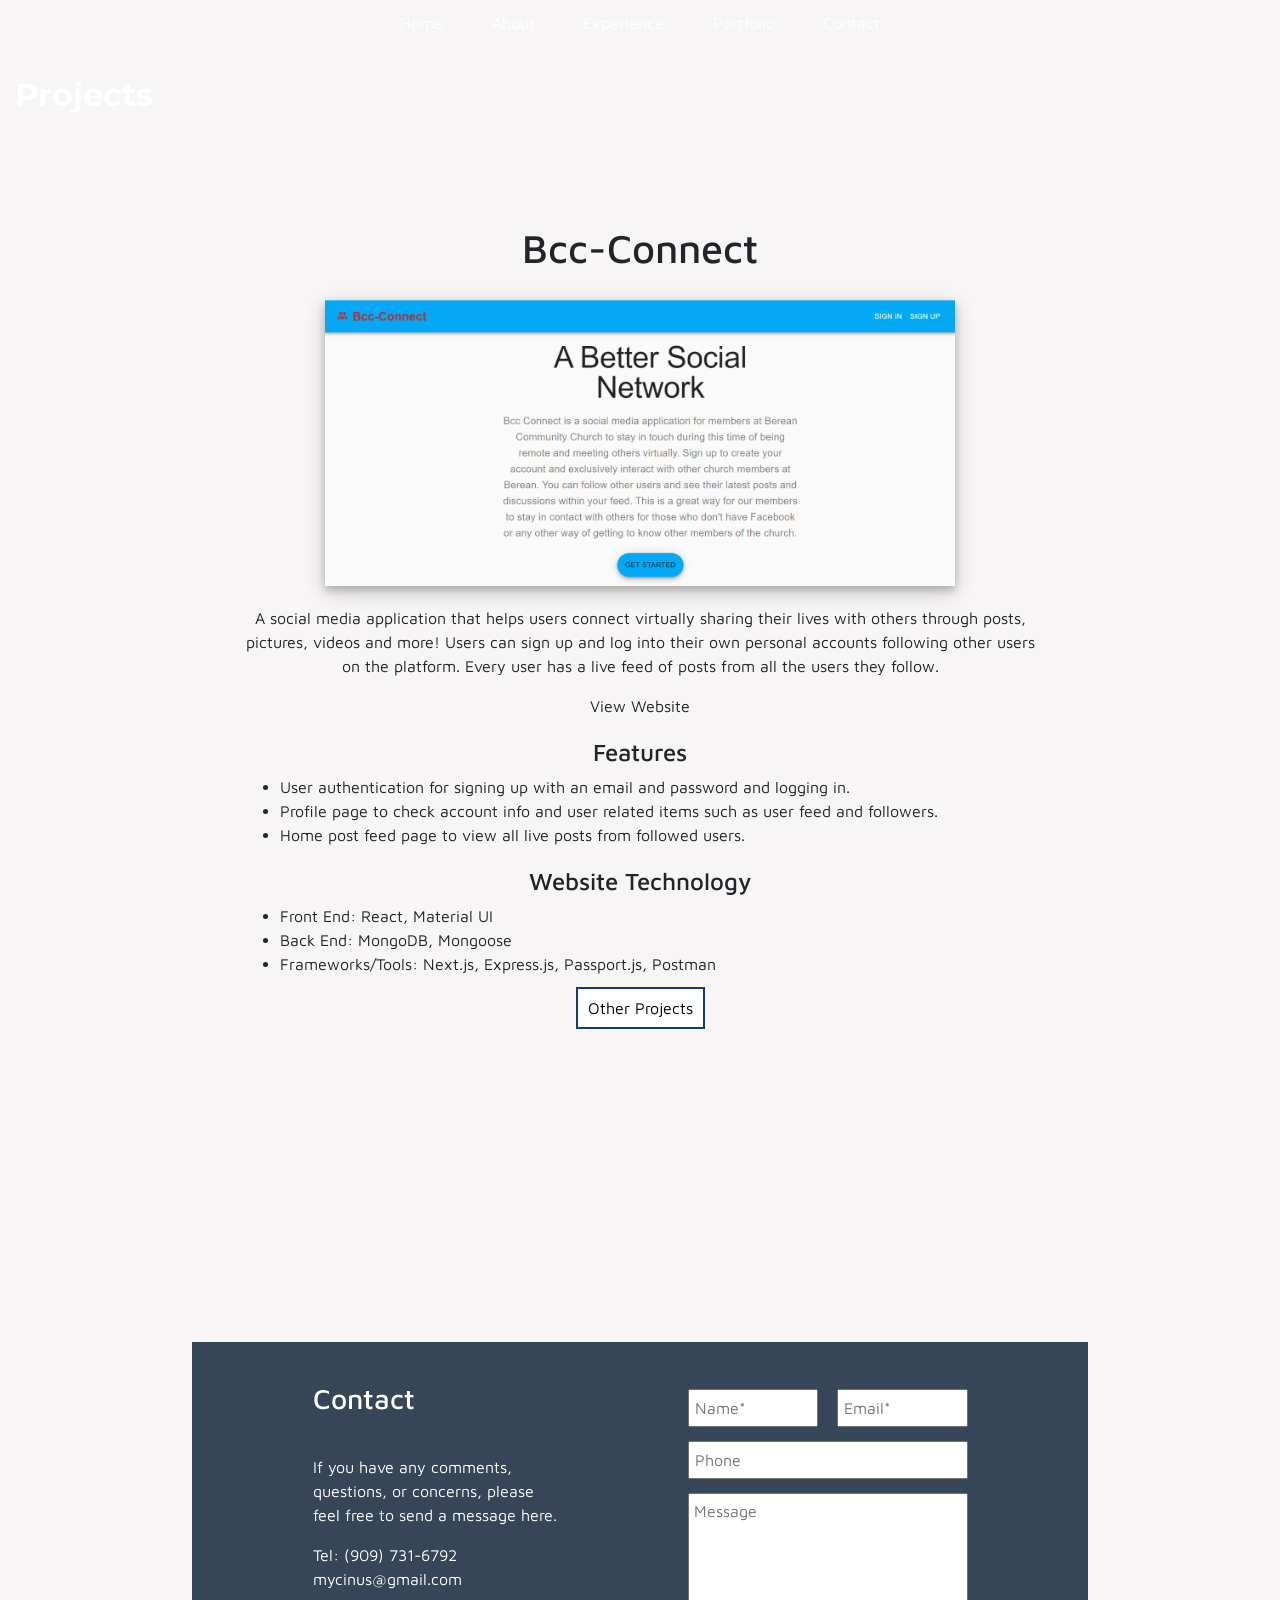
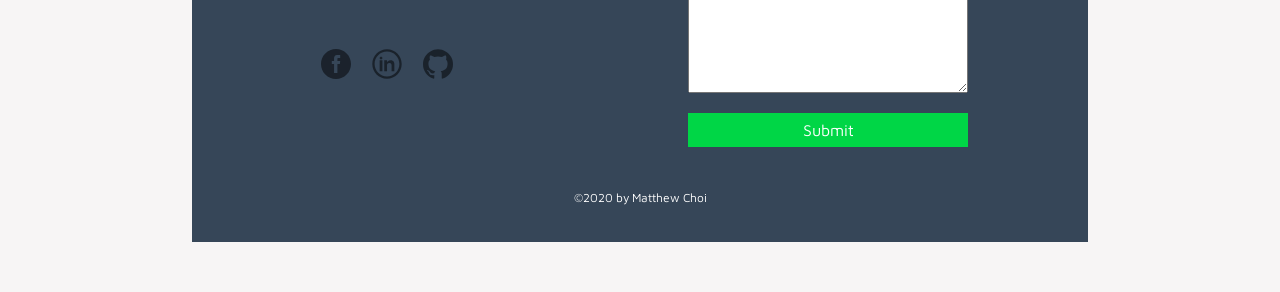
==== bcc-connect.html @ 504f70d9 "Add files via upload" ====
<!DOCTYPE html>
<html lang="en">
  <head>
    <title>Matthew Choi's Portfolio</title>
    <!-- Required meta tags -->
    <meta charset="utf-8">
    <meta name="viewport" content="width=device-width, initial-scale=1, shrink-to-fit=no">

    <!-- Bootstrap CSS -->
    <link rel="stylesheet" href="https://maxcdn.bootstrapcdn.com/bootstrap/4.0.0-beta/css/bootstrap.min.css" integrity="sha384-/Y6pD6FV/Vv2HJnA6t+vslU6fwYXjCFtcEpHbNJ0lyAFsXTsjBbfaDjzALeQsN6M" crossorigin="anonymous">
 
    <link rel="stylesheet" href="pstyles.css">
 
  </head>
  <body id='pBody'>
    <div id='top-footer'>
    <nav>
      <ul class='navbar'>
        <li >
          <a  href="index.html">Home</a>
        </li>
        <li >
          <a  href="index.html#aboutme" >About</a>
        </li>
        <li >
          <a  href="experience.html">Experience</a>
        </li>
        <li >
          <a  href="portfolio.html">Portfolio</a>
        </li> 
        <li >
          <a href="#contact-header"  >Contact</a>
        </li>
      </ul>

  </nav>

  <h2 id='pfoliotitle'>Projects</h2>
  </div>
  <br>
  

  <div class='projectBased'>

    <h1 style='text-align: center;'>Bcc-Connect</h1>

    <img src='./images/cover-photos/bcc-connect-sm.PNG' class='pimage' alt='bcc connect' style="width:630px;height:286px;">

    <p style='text-align: center;'>A social media application that helps users connect virtually sharing their lives with others through posts, pictures, videos and more!
      Users can sign up and log into their own personal accounts following other users on the platform. Every user has a live feed of posts from
      all the users they follow.
    </p>
    <a >View Website</a>


    <h4 class='features' style='text-align: center;'>Features</h4>

    <ul class='project-list'>
      <li>User authentication for signing up with an email and password and logging in.</li>
      <li>Profile page to check account info and user related items such as user feed and followers.</li>
      <li>Home post feed page to view all live posts from followed users.</li>
    </ul>


    <h4 class='webtech' style='text-align: center;'>Website Technology</h4>

    <ul class='project-list'>
      <li>Front End: React, Material UI</li>
      <li>Back End: MongoDB, Mongoose</li>
      <li>Frameworks/Tools: Next.js, Express.js, Passport.js, Postman</li>
    </ul>


    <a class='otherprojects' href='portfolio.html'>Other Projects</a>

  </div>



  <br>
  <br>


  <footer >
    <br>

    <div class="footer-content">

      <div class='contactDiv'>
        <ul class="contact-info">
          <li>            <h3 id='contact-header'>Contact</h3>              </li>
          <li><p>If you have any comments, questions, or concerns, please feel free to send a message here. </p></li>
            <li class="phone">Tel: <a href="tel:+19097316792">(909) 731-6792</a></li>
            <li class="email"><a href="mailto:mycinus@gmail.com">mycinus@gmail.com</a></li>
        </ul>
     
        <ul id="contact">
          <li><a href="https://www.facebook.com/matthew.choi.796" target="_blank" class="social facebook">Facebook</a></li>
          <li><a href="https://www.linkedin.com/in/matthew-choi-00b753176/" target="_blank" class="social linkedin">LinkedIn</a></li>
          <li><a href="https://github.com/mchoi8" target="_blank" class="social github">Github</a></li>
        </ul>

      </div>

      <div class='contactDiv'>
        <form action="mailto:mycinus@gmail.com">
    
          <input class='contactform' type="text" id="name" name="fullname" placeholder="Name*">
          <input class='contactform' type="text" id="email" name="Email" placeholder="Email*">
          <input class='contactform' type="text" id="phone" name="phone" placeholder="Phone">
          <textarea class='contactform' id="subject" name="subject" placeholder="Message" style="height:200px"></textarea>
      
          <input class='contactbutton' type="submit" value="Submit">
      
        </form>
      </div>
      <p class="copyright">&copy;2020 by Matthew Choi</p>

    </div>


    <div id='bottom-footer'>

    </div>


  </footer>

    <!-- Optional JavaScript -->
    <!-- jQuery first, then Popper.js, then Bootstrap JS -->
    <script src="https://code.jquery.com/jquery-3.2.1.slim.min.js" integrity="sha384-KJ3o2DKtIkvYIK3UENzmM7KCkRr/rE9/Qpg6aAZGJwFDMVNA/GpGFF93hXpG5KkN" crossorigin="anonymous"></script>
    <script src="https://cdnjs.cloudflare.com/ajax/libs/popper.js/1.11.0/umd/popper.min.js" integrity="sha384-b/U6ypiBEHpOf/4+1nzFpr53nxSS+GLCkfwBdFNTxtclqqenISfwAzpKaMNFNmj4" crossorigin="anonymous"></script>
    <script src="https://maxcdn.bootstrapcdn.com/bootstrap/4.0.0-beta/js/bootstrap.min.js" integrity="sha384-h0AbiXch4ZDo7tp9hKZ4TsHbi047NrKGLO3SEJAg45jXxnGIfYzk4Si90RDIqNm1" crossorigin="anonymous"></script>

  </body>

</html>
---- pstyles.css ----
@import url('https://fonts.googleapis.com/css2?family=Maven+Pro:wght@400;500&display=swap');
@import url('https://fonts.googleapis.com/css?family=Montserrat&display=swap');
@import url('https://fonts.googleapis.com/css2?family=IBM+Plex+Sans:wght@500&display=swap');

body {
    font-family: 'Maven Pro', sans-serif;  
    background-color: rgb(247, 245, 245);
    box-sizing: border-box;
}

img {
  max-width:100%;
  height:auto;
}


#aboutTitle {
  text-align: center;
  width: 100%;
  font-size: 45px;
  color: #00D646;

}

#aboutme {
  position: relative;
  z-index: 1;
  box-sizing: border-box;
  display: flex;
  flex-wrap: wrap;
  justify-content: space-evenly;
  width: 70%;
  margin: 0 auto;
  top: -225px;
  padding: 40px;
  background-color: rgb(54, 70, 88);
}

#darkBackground {
  position: relative;
  z-index: 0;
  top: -820px;
  height: 800px;
  /* background-color: rgb(14, 45, 82); */
  background-color: #091330;
}

#maincontent {
  position: relative;
  z-index: 0;
  top: -850px;
  height: 1850px;
  background-color: #667182;
}

#resume {

  text-decoration: none;
  font-size: 15px;
  color: white;
  padding: 15px;
  border: 1px solid #00D646;
  transition: 0.3s;

}

#resume:hover {
  background-color: #00D646;
}

#topBody {
    position: relative;
    z-index: 0;
    background:     
        linear-gradient(
        rgba(97, 111, 230, 0.45), 
         transparent
      ),
      url(images/home_background.jpg);
      background-attachment: fixed;
      background-position: center;
      background-repeat: no-repeat;
      background-size: cover; 

      height: 900px;
}

#bottom-footer {
  position: relative;
  z-index: 0;
  background:     
      linear-gradient(
      rgba(165, 165, 165, 0.45), 
      transparent
      ),

  url(images/home_background.jpg);
  background-attachment: fixed;
  background-position: center;
  background-repeat: no-repeat;
  background-size: cover; 
  height: 250px;
}

#top-footer {
  position: relative;
  z-index: 0;
  background:    
  url(images/home_background.jpg);
  background-attachment: fixed;
  background-position: center;
  background-repeat: no-repeat;
  background-size: cover; 
  height: 150px;
}

.title {
    color: white;
    text-align: center;
    font-size: 45px;
    margin: 15px;
    font-family: 'Montserrat', sans-serif;

}

.occup {
    color: white;
    text-align: center;
    font-family: 'Montserrat', sans-serif;
    margin-top: 15px;

}

h2 {
  font-family: 'Montserrat', sans-serif;
  color: white;
  font-weight: bold;
  text-align: center;
}


.contentheader {
  font-family: 'Maven Pro', sans-serif; 
  margin-top: 25px;
  margin-bottom: 70px;
  font-size: 40px;
}

#porttitle {
  margin-top: 80px;

}

/* Nav ====================================================*/

.navbar {
  list-style: none;
  width: 40%;
  margin: 0 auto
}


.navbar a{
  color: white;
  text-decoration: none;
}

.navbar li:after {    
  background: none repeat scroll 0 0 transparent;
  bottom: 0;
  content: "";
  display: block;
  height: 2px;
  left: 0;
  position: absolute;
  background: #fff;
  transition: width 0.3s ease 0s, left 0.3s ease 0s;
  width: 0;
}

.navbar li:hover:after {
  width: 100%; 
  left: 0; 
}

.navbar li { 
  display: table-cell; 
  position: relative; 
  padding: 3px 0;
}


  
/**/

.abouttext {
  text-align: center;
}

  
  .intro {
    /* box-sizing: border-box; */
    display: flex;
    flex-wrap: wrap;
    justify-content: space-evenly;
    color: white;
    width: 100%;
    margin: 10px;
    padding: 20px;
  }
  
  #propic-holder {
    text-align: center;
    
  }
  
  .propic {
    width: 200px;
    height: 200px;
    margin: 20px;
    margin-top: 40px;
    border-radius: 100%;
    border: 2px solid rgb(255, 255, 255);
  
  }

  .profilepic {
    width: 300px;
    height: 240px;
    margin: 20px;
    margin-top: 15px;

  }


  /* Portfolio */
  
  .portfolio {
    display: flex;
    flex-wrap: wrap;
    justify-content: center;
    margin-bottom: 100px;
  }
  
  /* .card {
    width: 18rem;
    text-align: center;
    height: 300px;
    padding: 15px;
    margin: 20px;
    background-color: #667182;
    border-style: none;
    transition: 0.3s;
    color: white;
    cursor: pointer;
} */

.pcard {
  display: flex;
  flex-direction: column;
  justify-content: center;
  border: 2px solid hotpink;
  width: 18rem;
  text-align: center;
  height: 330px;
  padding: 20px;
  margin: 20px;
  background-color: #667182;
  border-style: none;
  transition: 0.3s;
  color: white;
}


/* .card:hover {
  background-color: #32373f;

} */



.seemore {
  text-align: center;
  margin-top: 20px;
  margin-bottom: 80px;
}

#seemorebtn {
  color: #00D646;
  background-color: rgb(47, 59, 71);
  padding: 20px;
  transition: 0.3s;
  text-decoration: none;
}

#seemorebtn:hover {
  background-color: black;
}

svg {
  width: 100%;
  margin: 0 auto;
}

.cardtitle {
  margin-top: 20px;
  margin-bottom: 10px;
}


.p1card {
  color: white;
  width: 50%;
  margin: 0 auto;
}

/* 
.acard:hover {
  color: white;
  text-decoration: none;
} */

.p1card:hover {
  text-decoration: none;
  color: #00D646;
}

  /* -------------- */


  

  #exptitle, #pfoliotitle {
    color: white;
    margin-top: 30px;
    margin-left: 15px;
    text-align: left;
  }

  .dates {
    color: #00D646;
    font-weight: bold;
  }

  .location {
    font-size: 23px;
  }


  /* ----------------- */



  /*     Footer     */
  


  .footer-content {
    color: white;
    position: relative;
    z-index: 1;
    box-sizing: border-box;
    display: flex;
    flex-wrap: wrap;
    justify-content: space-evenly;
    width: 70%;
    height: 500px;
    margin: 0 auto;
    top: 200px;
    padding: 40px;
    background-color: rgb(54, 70, 88);
  }
    
    footer .copyright {
      top: -8px;
      font-size: .75em;
    }
    
    footer ul {
      list-style-type: none;
  
    }
  
    #contact-header {
      width: 100%;
      text-align: left;
      margin-bottom: 40px;
      margin-right: 65px;

    }

    .contactDiv {
      
      width: 40%;
      margin: 0 auto;
    }
    
    footer ul li {
      display: inline-block;
    }
    
    #name , #email, #phone, #subject, .contactbutton{
      list-style: none;
      padding: 5px;
      margin: 7px;
    }

    #email, #name {
      width: 40%;
    }

    #phone, #subject {
      width: 86%;
    }

    .contactbutton {
      background-color: #00D646;
      color: white;
      width: 86%;
      border: none;
      transition: 0.3s;
    } 

    .contactbutton:hover {
      background-color: rgb(0, 180, 60);
    }

    .contact-info a {
      text-decoration: none;
      color: white;
      }
  
    .contact-info {
        margin-right: 40px;
  
      }
  
    #contact {
      width: 100%;
      margin: 0 auto;
       margin-top: 50px;
    }
  
    .copyright {
        margin-top: 35px;
        text-align: center;
        width: 100%;

    }
    
    a.social {
      display: inline-block;
      text-indent: -9999px;
      margin: 8px;
      width: 30px;
      height: 30px;
      background-size: 30px 30px;
      opacity: .5;
      transition: all .5s;
    }
    a.facebook {
      background-image: url(images/fblogo.svg);
    }
    a.linkedin {
      background-image: url(images/ln.svg);
    }
    a.github {
      background-image: url(images/github.svg);
    }
    a.social:hover {
      opacity: 1;
    }
    
    .clearfix {
      clear: both;
    }


    /* Experience html  */
  
    #expcontent {
      max-width: 900px;
      margin: 0 auto;
      margin-top: 30px;
      color: black;
    }

    hr {
      background-color: white;
    }

    h3, #cert {
      text-align: center;
    }


   /* Portfolio html  */

    #card-content {
      display: flex;
      flex-wrap: wrap;
      justify-content: space-evenly;
      margin-top: 30px;
      margin-bottom: 50px;
    }

    .projectBased {
      max-width: 900px;
      text-align: center;
      margin: 0 auto;
      padding: 50px;
    }


    .features, .webtech {
      margin-top: 20px;
    }

    .projectwork {
      margin: 15px;
    }

    .project-list {
      text-align: left;
      margin-bottom: 20px;
    }


    .pheader {
      margin-top: 10px;
    }

    .ptext {
      font-size: 13px;
    }


    .pimage {
      margin: 20px;
      box-shadow: 0 4px 8px 0 rgba(0, 0, 0, 0.2), 0 6px 20px 0 rgba(0, 0, 0, 0.19);
    }


    .projectlink:hover, .projectlink, a, a:hover {
      text-decoration: none;
      color: black;
    }



    .otherprojects {
      background-color: rgb(255, 255, 255);
      padding: 10px;
      transition: 0.3s;
      text-decoration: none;
      border: 2px solid rgb(17, 61, 119);
    }





    @media (min-width: 320px) {
      .profilepic {
        width: 200px;
        height: 170px;
        margin: 20px;
        margin-top: 15px;
    
      }
    }
  
  
    @media (min-width: 768px) {
  
      .propic {
        width: 125px;
        height: 125px;
        border-radius: 100%;
  
      }
      .right::after { /* fixing the right circles on the time line */
        left: 2px;
      }
      .left::after { /* aligning left circles on the timeline */
        right: 4px;
      }
    }
  
    .intro {
      padding: 5px;
    }
  

    #maincontent {
      height: 2850px;
    }
  
    @media (min-width: 900px) {

      #maincontent {
        height: 2700px;
      }
      .right::after { /* fixing the right circles on the time line */
        left: 4px;
      }
      .left::after { /* aligning left circles on the timeline */
        right: 6px;
      }

    }


    @media (min-width: 1024px) {
  

      #maincontent {
        height: 2000px;
      }


      .propic {
        margin-top: 50px;
        width: 200px;
        height: 200px;
      }
  
      .intro {
        font-size: 18px;
        margin-top: 20px;
      }
  
      #about {
        height: 400px;
      }
  
      .profilepic {
        width: 300px;
        height: 240px;
        margin: 20px;
        margin-top: 15px;
    
      }
      .right::after { /* fixing the right circles on the time line */
        left: 6px;
      }
      .left::after { /* aligning left circles on the timeline */
        right: 8px;
      }

    }
    @media (min-width: 1120px) {


      .right::after { /* fixing the right circles on the time line */
        left: 8px;
      }
      .left::after { /* aligning left circles on the timeline */
        right: 9px;
      }
    }

    @media (min-width: 1200px) {


      .right::after { /* fixing the right circles on the time line */
        left: 9px;
      }
      .left::after { /* aligning left circles on the timeline */
        right: 11px;
      }
    }
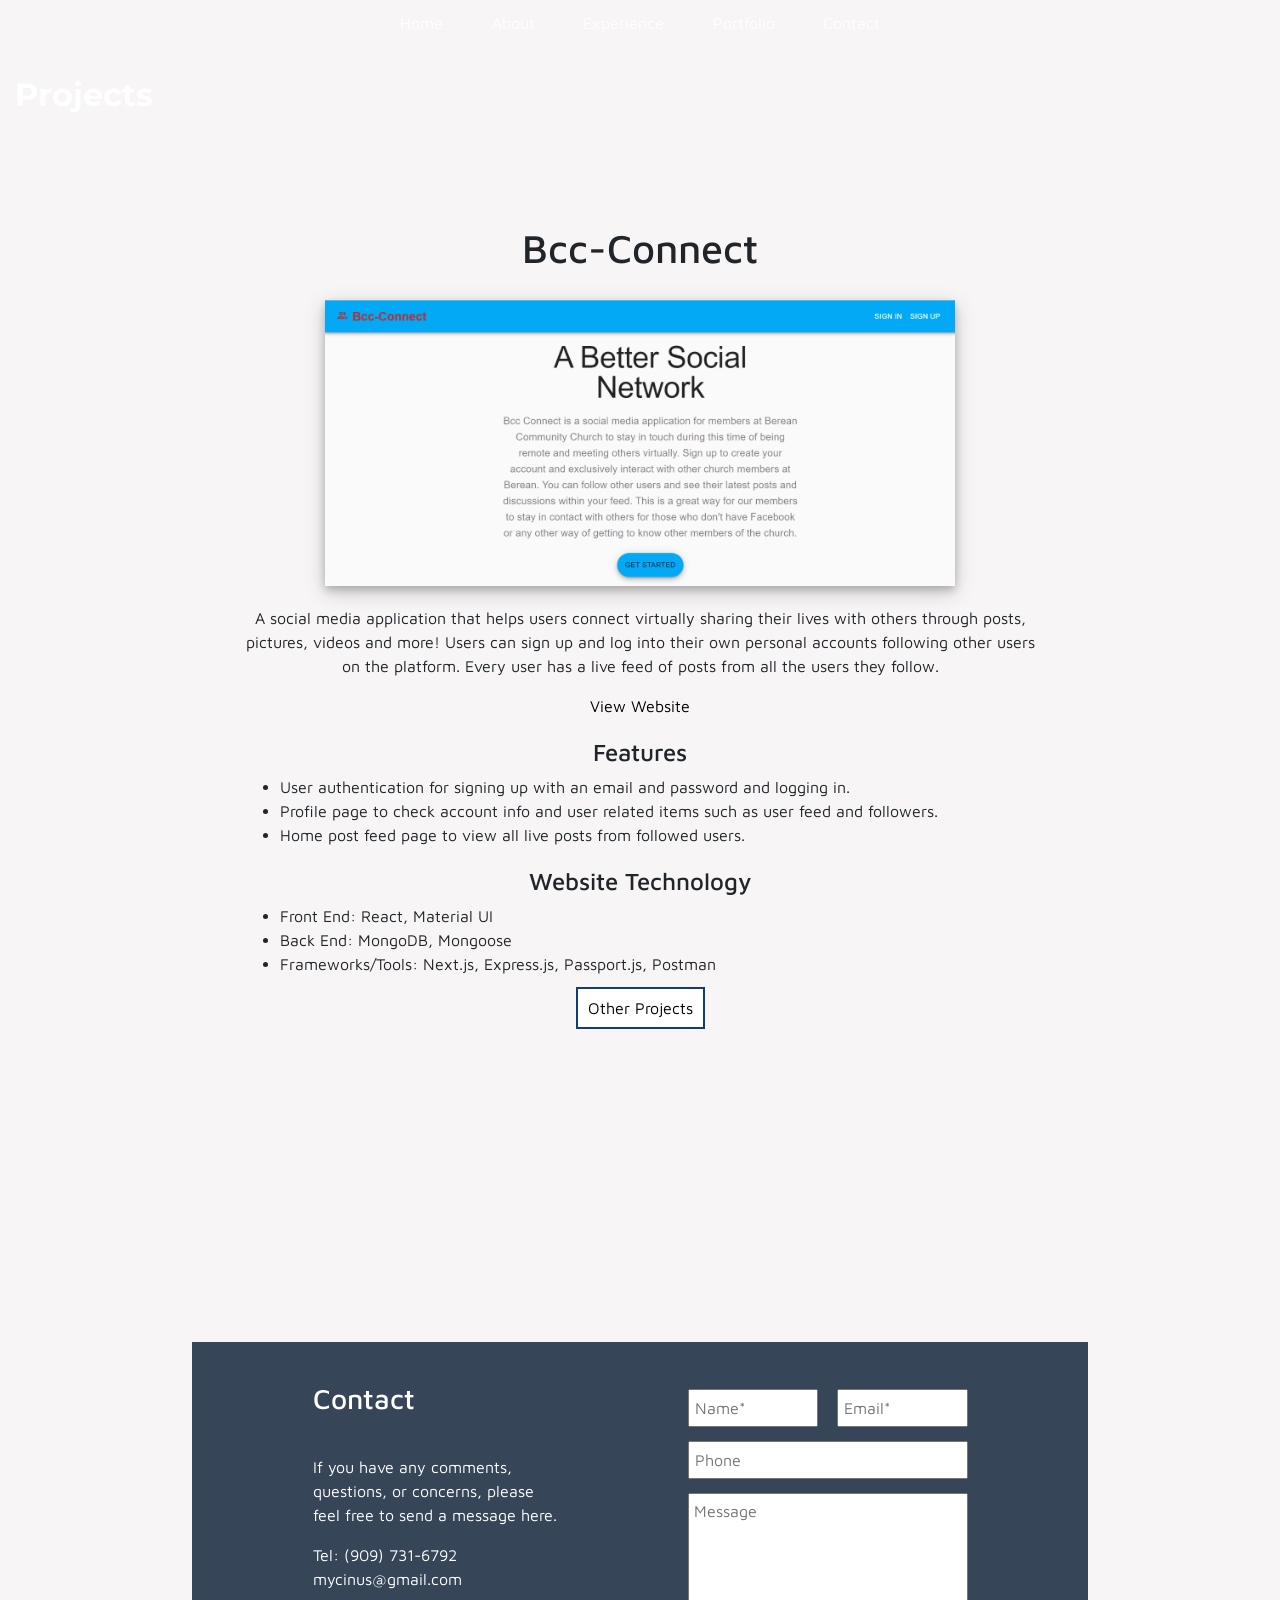
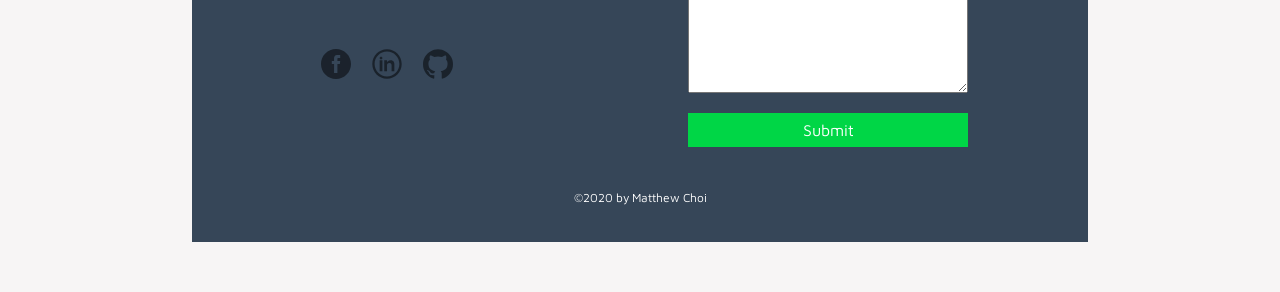
==== commit d416900b: "Update bcc-connect.html" ====
--- a/bcc-connect.html
+++ b/bcc-connect.html
@@ -50,7 +50,7 @@
       Users can sign up and log into their own personal accounts following other users on the platform. Every user has a live feed of posts from
       all the users they follow.
     </p>
-    <a >View Website</a>
+    <a href='https://berean-connect.herokuapp.com/'>View Website</a>
 
 
     <h4 class='features' style='text-align: center;'>Features</h4>
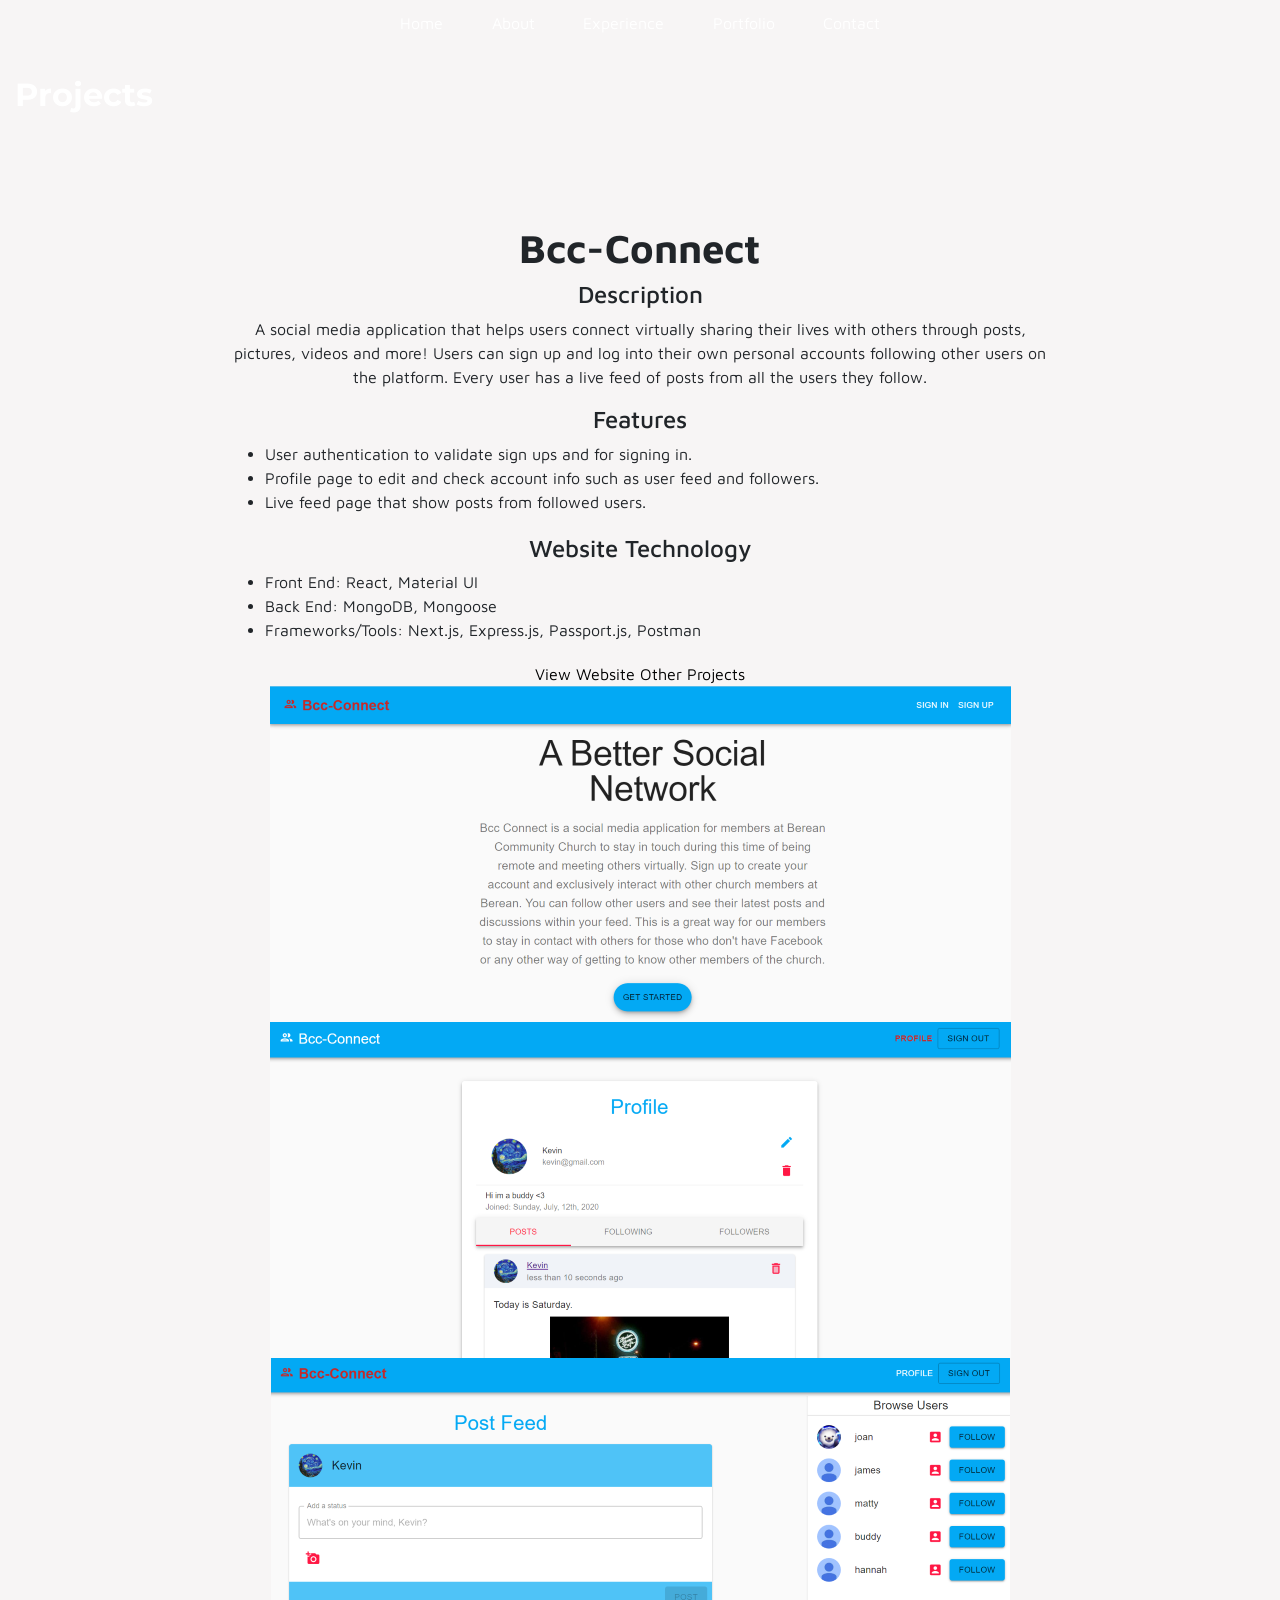
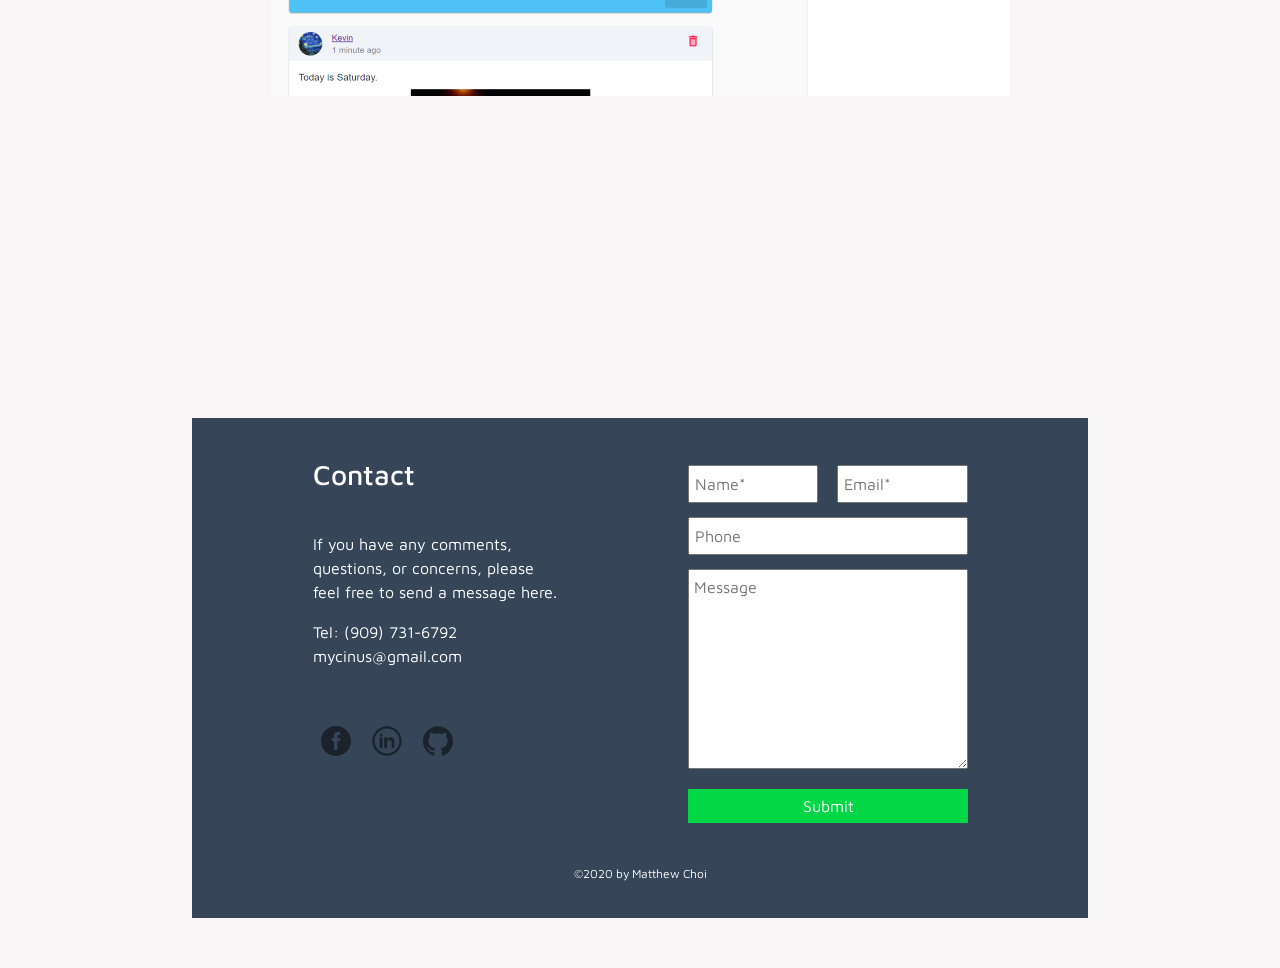
==== commit 838ec8b2: "Update bcc-connect.html" ====
--- a/bcc-connect.html
+++ b/bcc-connect.html
@@ -17,19 +17,19 @@
     <nav>
       <ul class='navbar'>
         <li >
-          <a  href="index.html">Home</a>
+          <a class='anav' href="index.html">Home</a>
         </li>
         <li >
-          <a  href="index.html#aboutme" >About</a>
+          <a class='anav' href="index.html#aboutme" >About</a>
         </li>
         <li >
-          <a  href="experience.html">Experience</a>
+          <a class='anav' href="experience.html">Experience</a>
         </li>
         <li >
-          <a  href="portfolio.html">Portfolio</a>
+          <a class='anav' href="portfolio.html">Portfolio</a>
         </li> 
         <li >
-          <a href="#contact-header"  >Contact</a>
+          <a class='anav' href="#contact-header"  >Contact</a>
         </li>
       </ul>
 
@@ -42,37 +42,52 @@
 
   <div class='projectBased'>
 
-    <h1 style='text-align: center;'>Bcc-Connect</h1>
+    <h1 class='project-headers'><strong>Bcc-Connect</strong></h1>
 
-    <img src='./images/cover-photos/bcc-connect-sm.PNG' class='pimage' alt='bcc connect' style="width:630px;height:286px;">
-
-    <p style='text-align: center;'>A social media application that helps users connect virtually sharing their lives with others through posts, pictures, videos and more!
-      Users can sign up and log into their own personal accounts following other users on the platform. Every user has a live feed of posts from
-      all the users they follow.
-    </p>
-    <a href='https://berean-connect.herokuapp.com/'>View Website</a>
+    <div class='row'>
+    <div class='proj-col1'>
+      <h4 class='project-headers'>Description</h4>
+      <p>A social media application that helps users connect virtually sharing their lives with others through posts, pictures, videos and more!
+        Users can sign up and log into their own personal accounts following other users on the platform. Every user has a live feed of posts from
+        all the users they follow.
+      </p>
 
 
-    <h4 class='features' style='text-align: center;'>Features</h4>
 
-    <ul class='project-list'>
-      <li>User authentication for signing up with an email and password and logging in.</li>
-      <li>Profile page to check account info and user related items such as user feed and followers.</li>
-      <li>Home post feed page to view all live posts from followed users.</li>
-    </ul>
+      <h4 class='project-headers'>Features</h4>
+
+      <ul class='project-list'>
+        <li>User authentication to validate sign ups and for signing in.</li>
+        <li>Profile page to edit and check account info such as user feed and followers.</li>
+        <li>Live feed page that show posts from followed users.</li>
+      </ul>
 
 
-    <h4 class='webtech' style='text-align: center;'>Website Technology</h4>
+      <h4 class='project-headers'>Website Technology</h4>
 
-    <ul class='project-list'>
-      <li>Front End: React, Material UI</li>
-      <li>Back End: MongoDB, Mongoose</li>
-      <li>Frameworks/Tools: Next.js, Express.js, Passport.js, Postman</li>
-    </ul>
+      <ul class='project-list'>
+        <li>Front End: React, Material UI</li>
+        <li>Back End: MongoDB, Mongoose</li>
+        <li>Frameworks/Tools: Next.js, Express.js, Passport.js, Postman</li>
+      </ul>
+
+      <div class='btn-div'>
+        <a class='project-btn' href='https://berean-connect.herokuapp.com/' target="_blank">View Website</a>
+        <a class='project-btn' href='portfolio.html'>Other Projects</a>
+      </div>
+    </div>
 
 
-    <a class='otherprojects' href='portfolio.html'>Other Projects</a>
 
+    <div class='proj-col2'>
+      <img src='./images/cover-photos/bcc-connect-sm.PNG' class='project-image' alt='bcc connect' >
+
+      <img src='./images/cover-photos/bcc-connect1-sm.PNG' class='project-image' alt='bcc connect1'>
+  
+      <img src='./images/cover-photos/bcc-connect2-sm.PNG' class='project-image' alt='bcc connect2'>  
+    </div>
+
+    </div>
   </div>
 
 
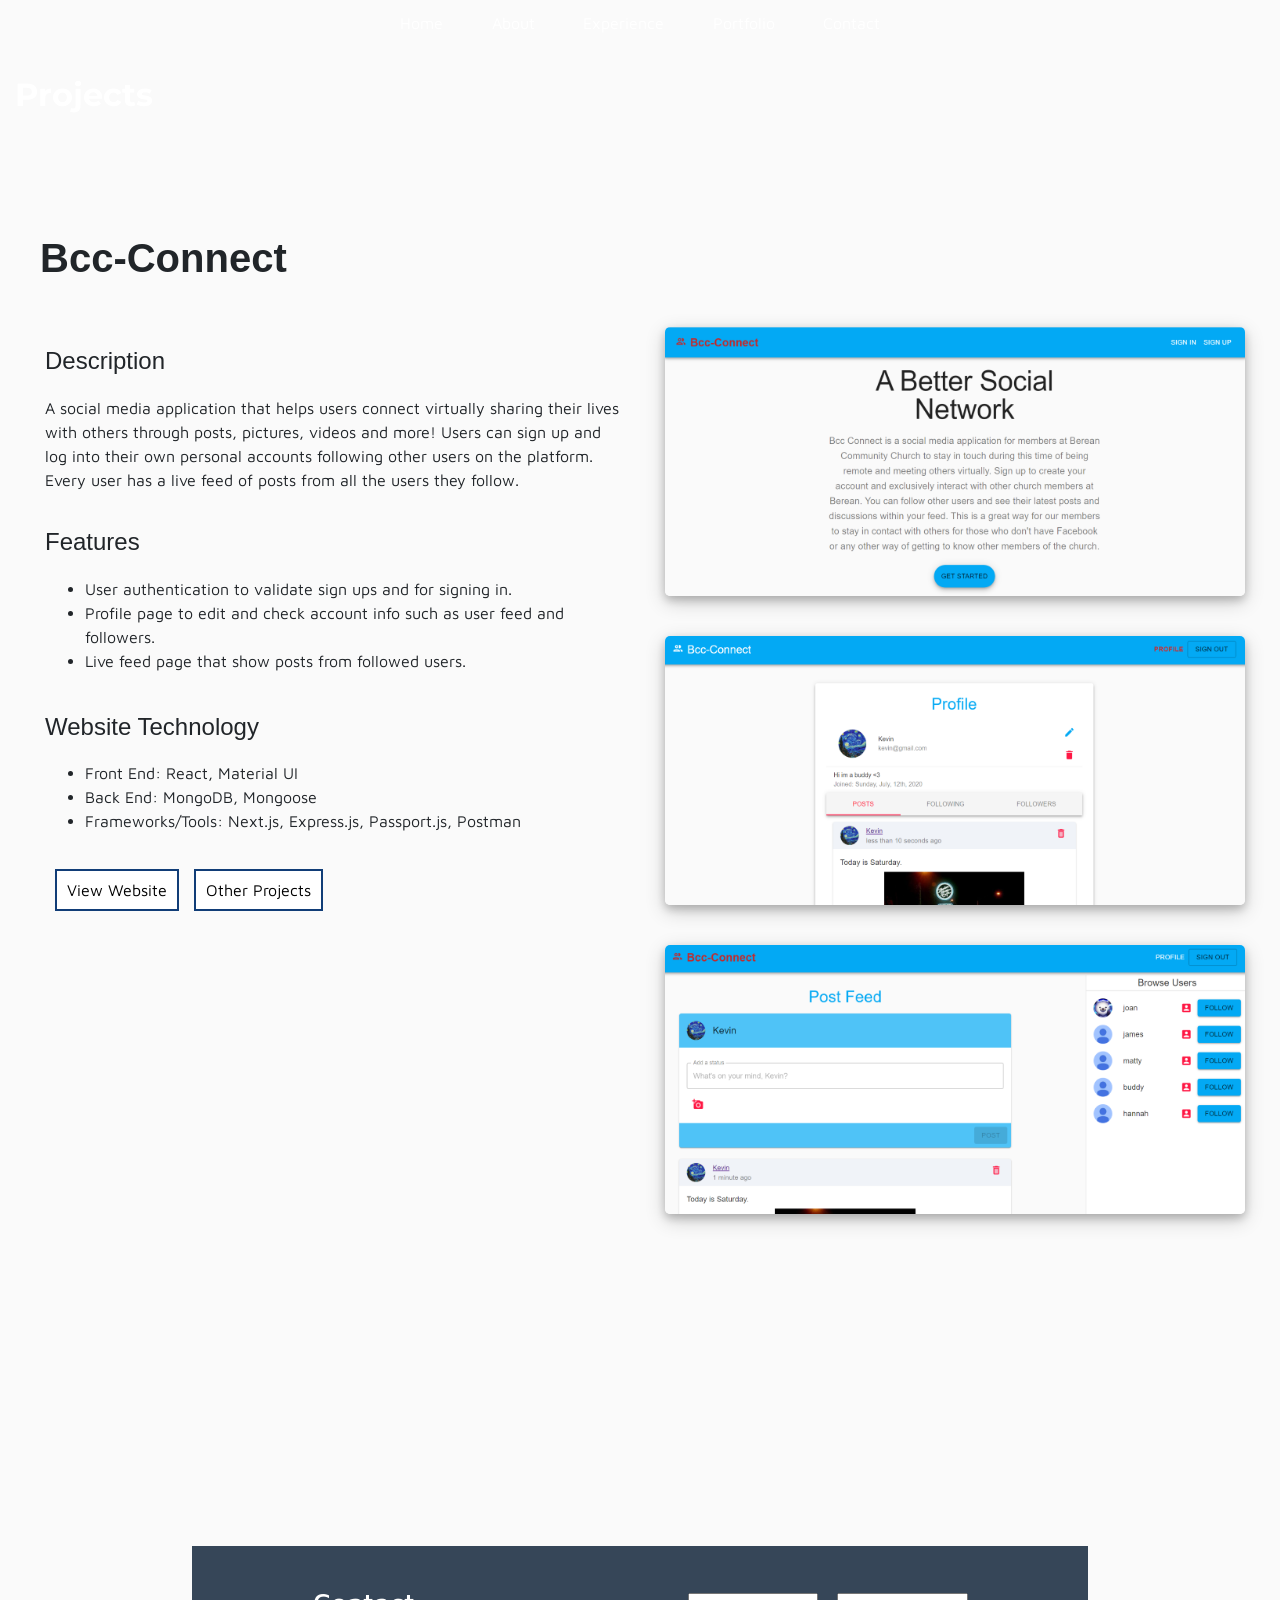
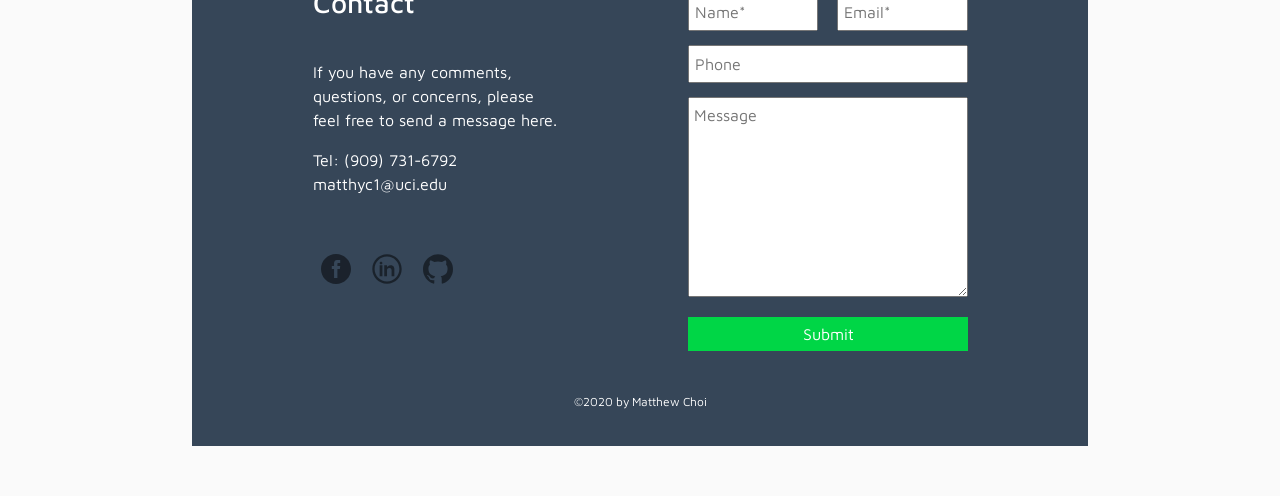
==== commit aad41dd1: "Major HTML, CSS updates" ====
--- a/bcc-connect.html
+++ b/bcc-connect.html
@@ -106,7 +106,7 @@
           <li>            <h3 id='contact-header'>Contact</h3>              </li>
           <li><p>If you have any comments, questions, or concerns, please feel free to send a message here. </p></li>
             <li class="phone">Tel: <a href="tel:+19097316792">(909) 731-6792</a></li>
-            <li class="email"><a href="mailto:mycinus@gmail.com">mycinus@gmail.com</a></li>
+                <li class="email"><a href="mailto:matthyc1@uci.edu">matthyc1@uci.edu</a></li>
         </ul>
      
         <ul id="contact">
--- a/pstyles.css
+++ b/pstyles.css
@@ -4,7 +4,7 @@
 
 body {
     font-family: 'Maven Pro', sans-serif;  
-    background-color: rgb(247, 245, 245);
+    background-color: rgb(250, 250, 250);
     box-sizing: border-box;
 }
 
@@ -44,6 +44,51 @@
   /* background-color: rgb(14, 45, 82); */
   background-color: #091330;
 }
+
+
+/* Nav ====================================================*/
+
+.anav, .anav:hover {
+  color: white;
+}
+
+.navbar {
+  list-style: none;
+  width: 40%;
+  margin: 0 auto
+}
+
+
+.navbar a{
+  color: white;
+  text-decoration: none;
+}
+
+.navbar li:after {    
+  background: none repeat scroll 0 0 transparent;
+  bottom: 0;
+  content: "";
+  display: block;
+  height: 2px;
+  left: 0;
+  position: absolute;
+  background: #fff;
+  transition: width 0.3s ease 0s, left 0.3s ease 0s;
+  width: 0;
+}
+
+.navbar li:hover:after {
+  width: 100%; 
+  left: 0; 
+}
+
+.navbar li { 
+  display: table-cell; 
+  position: relative; 
+  padding: 3px 0;
+}
+
+
 
 #maincontent {
   position: relative;
@@ -505,19 +550,18 @@
     }
 
     .projectBased {
-      max-width: 900px;
-      text-align: center;
-      margin: 0 auto;
-      padding: 50px;
-    }
-
-
-    .features, .webtech {
+      padding: 40px;
+    }
+
+
+    .project-headers {
+      font-family: 'IBM Plex Sans', sans-serif;
       margin-top: 20px;
+      margin-bottom: 20px;
     }
 
     .projectwork {
-      margin: 15px;
+      margin: 20px;
     }
 
     .project-list {
@@ -527,16 +571,21 @@
 
 
     .pheader {
-      margin-top: 10px;
+      margin-top: 13px;
     }
 
     .ptext {
       font-size: 13px;
     }
 
+    .project-image {
+      margin: 20px;
+      box-shadow: 0 4px 8px 0 rgba(0, 0, 0, 0.2), 0 6px 20px 0 rgba(0, 0, 0, 0.19);
+      border-radius: 5px;
+    }
+
 
     .pimage {
-      margin: 20px;
       box-shadow: 0 4px 8px 0 rgba(0, 0, 0, 0.2), 0 6px 20px 0 rgba(0, 0, 0, 0.19);
     }
 
@@ -546,17 +595,87 @@
       color: black;
     }
 
-
-
-    .otherprojects {
+    .btn-div {
+      display: inline;
+      margin-top: 25px;
+    }
+
+    .project-btn {
       background-color: rgb(255, 255, 255);
       padding: 10px;
+      width: 30%;
+      margin-left: 10px;
       transition: 0.3s;
       text-decoration: none;
       border: 2px solid rgb(17, 61, 119);
     }
 
-
+    .project-btn:hover {
+      color: white;
+      background-color: rgb(17, 61, 119);
+    }
+
+
+
+
+    .row {
+      display: flex;
+      flex-direction: row;
+      flex-wrap: wrap;
+      width: 100%;
+      margin-top: 25px;
+    }
+
+    .proj-col1 {
+      display: flex;
+      flex-direction: column;
+      flex-basis: 100%;
+      width: 50%;
+      flex: 1;
+      padding: 20px;
+    }
+
+    .proj-col2 {
+      display: flex;
+      flex-direction: column;
+      flex-basis: 100%;
+      flex: 1;
+    }
+
+    .proj-mobile {
+      display: flex;
+      flex-direction: row;
+      flex-basis: 100%;
+      flex: 1;
+    }
+
+
+    /* online form  */
+
+
+
+    .form-image {
+      margin: 10px;
+      box-shadow: 0 4px 8px 0 rgba(0, 0, 0, 0.2), 0 6px 20px 0 rgba(0, 0, 0, 0.19);
+      border-radius: 5px;
+    }
+
+    .desktop-form {
+      vertical-align: text-bottom;
+      margin: 10px;
+      width: 179px;
+      height: 290px;
+      box-shadow: 0 4px 8px 0 rgba(0, 0, 0, 0.2), 0 6px 20px 0 rgba(0, 0, 0, 0.19);
+      border-radius: 5px;
+
+    }
+
+    .mobile-form {
+      display:inline-block;
+      margin: 10px;
+      box-shadow: 0 4px 8px 0 rgba(0, 0, 0, 0.2), 0 6px 20px 0 rgba(0, 0, 0, 0.19);
+      border-radius: 5px;
+    }
 
 
 
@@ -566,8 +685,14 @@
         height: 170px;
         margin: 20px;
         margin-top: 15px;
-    
-      }
+      }
+
+      .mobile-form {
+        width: 65px;
+        height: 200px;
+      }
+
+
     }
   
   
@@ -590,7 +715,22 @@
     .intro {
       padding: 5px;
     }
-  
+
+    .project-image {
+      width:328px;
+      height:147px;
+    }
+  
+    .mobile-form {
+      width: 95px;
+      height: 250px;
+    }
+
+    .desktop-form {
+      width: 174px;
+      height: 290px;
+    }
+
 
     #maincontent {
       height: 2850px;
@@ -607,17 +747,43 @@
       .left::after { /* aligning left circles on the timeline */
         right: 6px;
       }
+      .mobile-form {
+        width: 127px;
+        height: 642px;
+      }
+  
+      .desktop-form {
+        width: 212px;
+        height: 354px;
+      }
+  
 
     }
 
 
     @media (min-width: 1024px) {
   
+
+      .project-image {
+        width:447px;
+        height:201px;
+      }
 
       #maincontent {
         height: 2000px;
       }
 
+
+      .mobile-form {
+        width: 127px;
+        height: 642px;
+      }
+  
+      .desktop-form {
+        width: 260px;
+        height: 434px;
+      }
+  
 
       .propic {
         margin-top: 50px;
@@ -662,11 +828,24 @@
 
     @media (min-width: 1200px) {
 
-
+      .project-image {
+        width:593px;
+        height:269px;
+      }
       .right::after { /* fixing the right circles on the time line */
         left: 9px;
       }
       .left::after { /* aligning left circles on the timeline */
         right: 11px;
       }
-    }+
+      .mobile-form {
+        width: 160px;
+        height: 305px;
+      }
+
+      .desktop-form {
+        width: 360px;
+        height: 540px;
+      }
+    }
